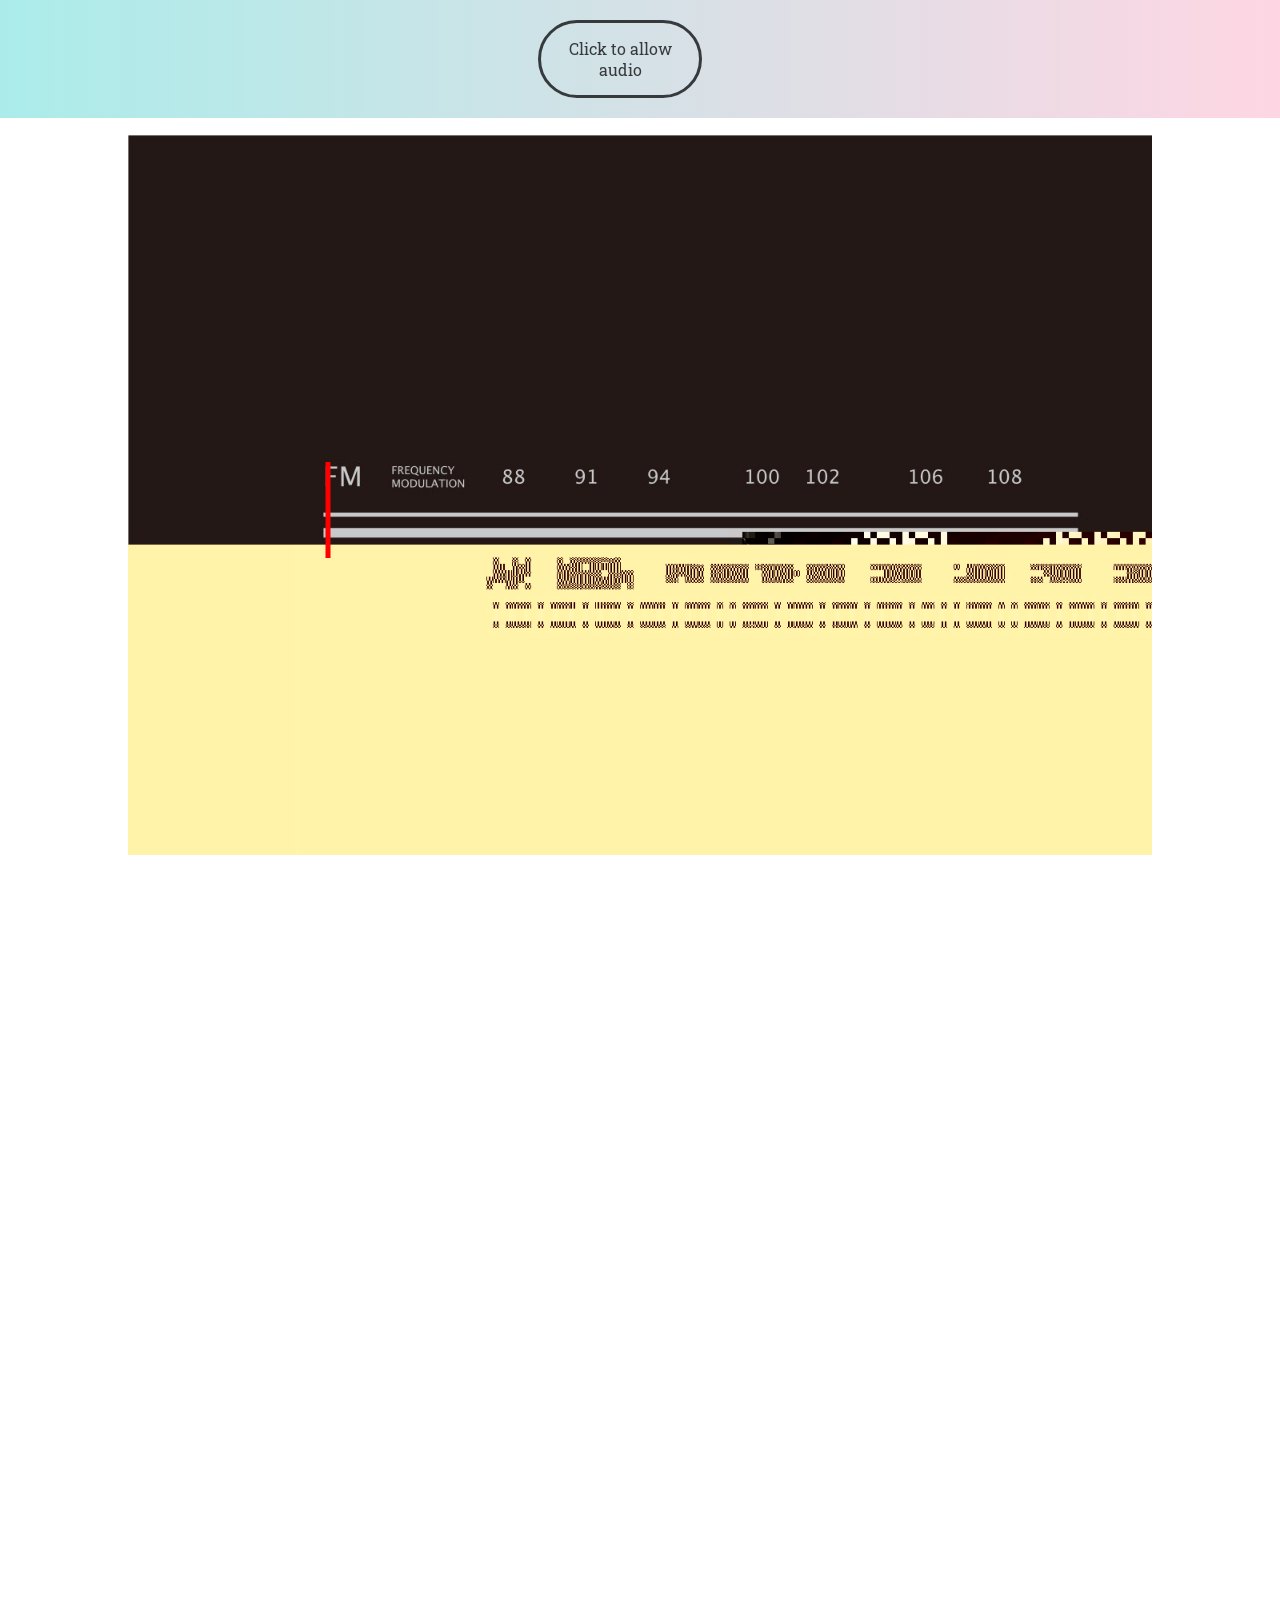
==== index.html @ 55a628fc "1 add padding; strong tips; exchange language" ====
<!DOCTYPE html>
<html lang="en">
<head>
    <meta charset="UTF-8">
    <meta name="viewport" content="width=device-width, initial-scale=1.0">
    <meta http-equiv="X-UA-Compatible" content="ie=edge">
    <script src="./js/main.js"></script>
    <script src="./js/paper-full.js"></script>
    <script src="./js/Tween.js"></script>
    <script src="./js/glitch-canvas-browser.js"></script>
    <script src="./js/howler.core.js"></script>
    <script src="https://code.jquery.com/jquery-3.4.1.js"
            integrity="sha256-WpOohJOqMqqyKL9FccASB9O0KwACQJpFTUBLTYOVvVU="
            crossorigin="anonymous"></script>
    <link href="https://fonts.googleapis.com/css?family=Roboto+Slab&display=swap" rel="stylesheet">
    <link rel="stylesheet" href="./css/style.css">
    <title>GlitchRadio</title>

</head>
<body>
    <div id="controller">
        <div id="btn1" class='btn'>Click to allow audio</div>
        <div id="btn2" class='btn'>English</div>
        <!--<p id="showFM"></p>-->
    </div>
    <div id="tip">
        scroll mouse to switch radio
        <div class="btn">Got it</div>
    </div>

</body>
</html>
---- css/style.css ----
body {
  font-family: 'Roboto Slab', serif;
  margin: 0;
  padding-left: 10%;
  padding-right: 10%;
  padding-bottom: 200vh;
  position: relative;
  color: #363A3D;
  max-width: 1440px;
  overflow: hidden;
}
#controller {
  width: 100%;
  background-image: linear-gradient(to right, #a8edea 0%, #fed6e3 100%);
  position: fixed;
  right: 0;
  top: 0vh;
  padding: 20px;
  text-align: center;
  z-index: 2;
}
#tip {
  width: 20vw;
  display: none;
  text-align: center;
  padding: 30px 20px;
  background-image: linear-gradient(to right, #a8edea 0%, #fed6e3 100%);
  border-radius: 5px;
  position: fixed;
  z-index: 3;
  top: 20vh;
  transform: translateX(50px);
}
#tip div {
  margin: 20px auto;
}
.btn {
  width: 8vw;
  text-align: center;
  padding: 15px;
  border: #363A3D 3px solid;
  border-radius: 50px;
  cursor: pointer;
}
.btn:hover {
  background-color: #363A3D;
  color: white;
}
#btn1 {
  margin: 0 auto;
  width: 10vw;
}
#btn2 {
  float: right;
  display: none;
}
#btn2:before {
  content: '🇨🇳 / 🇬🇧 ';
}
#paperCanvas {
  height: 100vh;
  position: fixed;
  top: 0vh;
  z-index: 1;
}
#bgImg {
  position: fixed;
  width: 80%;
  height: 80vh;
  top: 15vh;
}
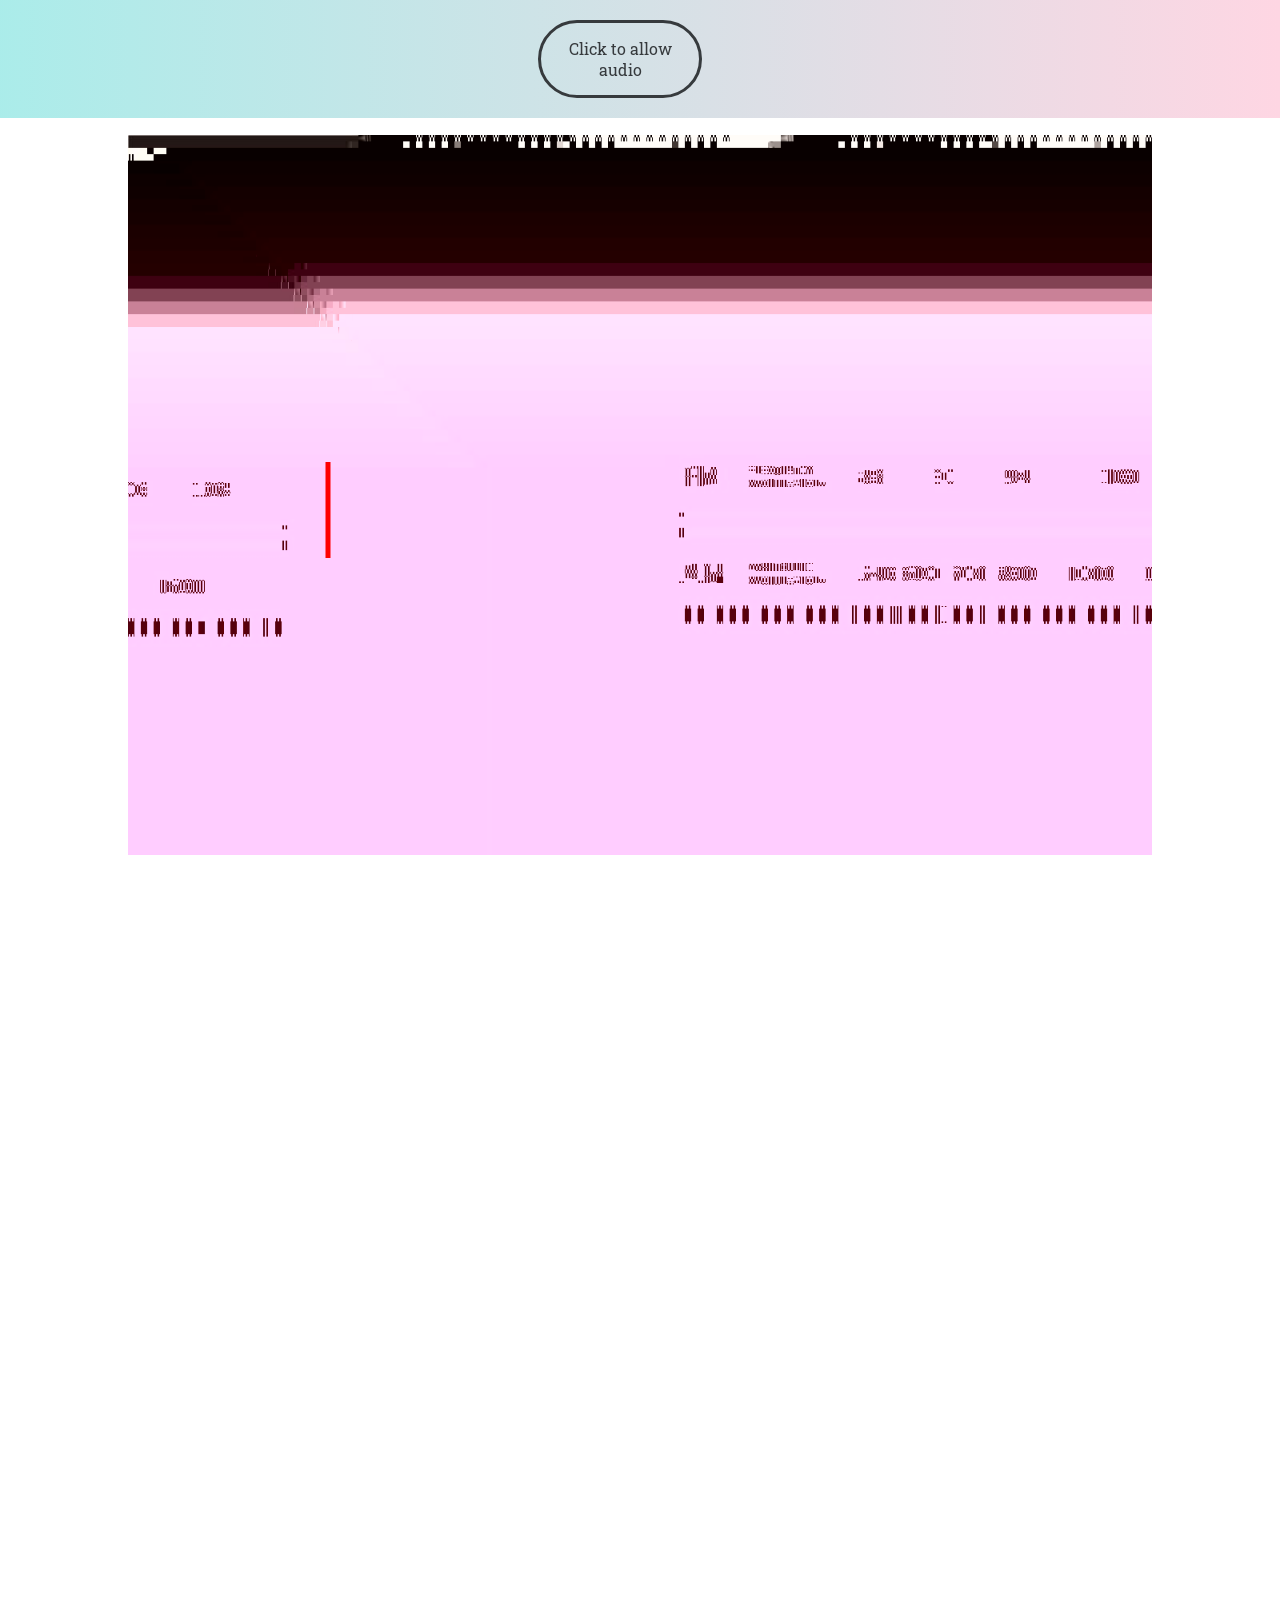
==== commit 9a24299f: "2 remove toggle language; add logo" ====
--- a/index.html
+++ b/index.html
@@ -18,9 +18,12 @@
 
 </head>
 <body>
+    <div id="logoBox">
+        <img id="logo" src="img/logoSmall.gif" alt="">
+    </div>
     <div id="controller">
         <div id="btn1" class='btn'>Click to allow audio</div>
-        <div id="btn2" class='btn'>English</div>
+        <!--<div id="btn2" class='btn'>English</div>-->
         <!--<p id="showFM"></p>-->
     </div>
     <div id="tip">
--- a/css/style.css
+++ b/css/style.css
@@ -8,6 +8,16 @@
   color: #363A3D;
   max-width: 1440px;
   overflow: hidden;
+}
+#logoBox {
+  position: fixed;
+  left: 0;
+  top: 0;
+  padding: 20px;
+  z-index: 1;
+}
+#logo {
+  width: 50%;
 }
 #controller {
   width: 100%;
@@ -69,3 +79,4 @@
   height: 80vh;
   top: 15vh;
 }
+/*# sourceMappingURL=style.css.map */
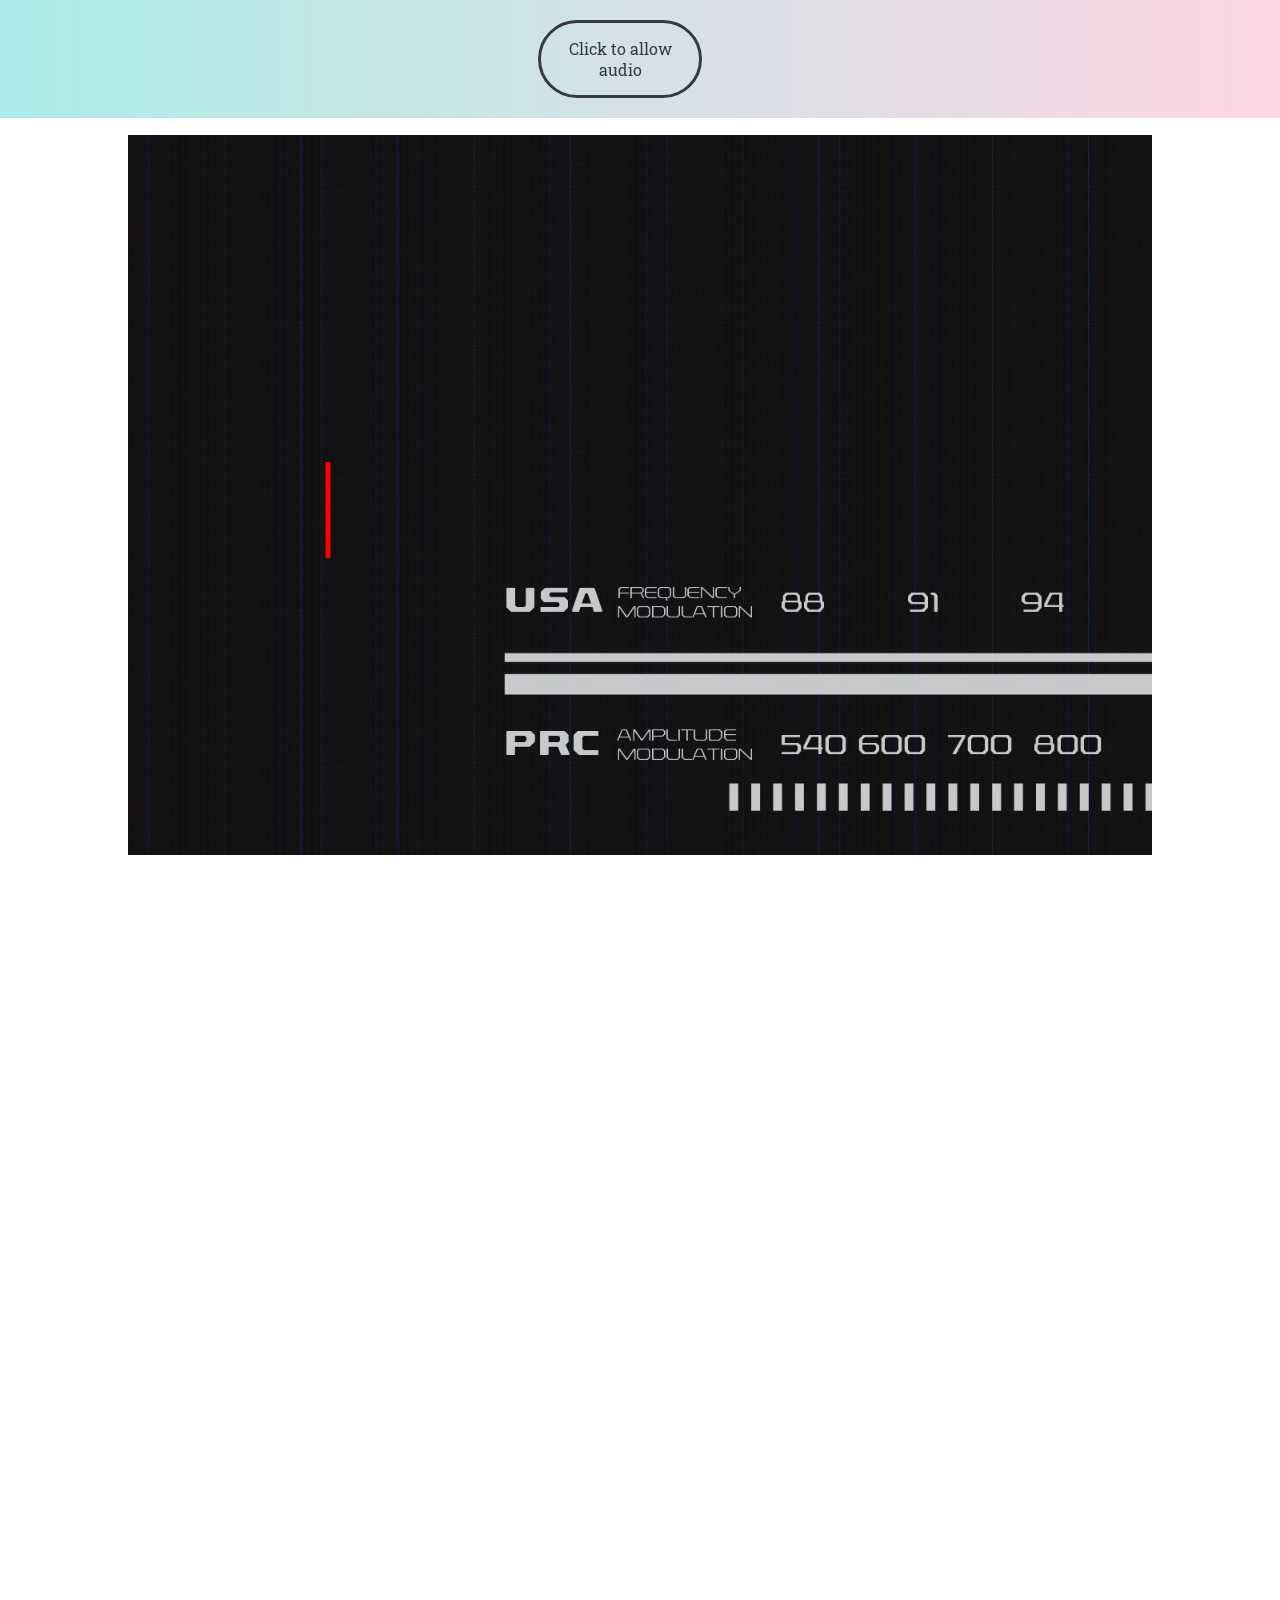
==== commit 5584ca7f: "s" ====
--- a/index.html
+++ b/index.html
@@ -14,7 +14,7 @@
             crossorigin="anonymous"></script>
     <link href="https://fonts.googleapis.com/css?family=Roboto+Slab&display=swap" rel="stylesheet">
     <link rel="stylesheet" href="./css/style.css">
-    <title>GlitchRadio</title>
+    <title>DeltaMirror</title>
 
 </head>
 <body>
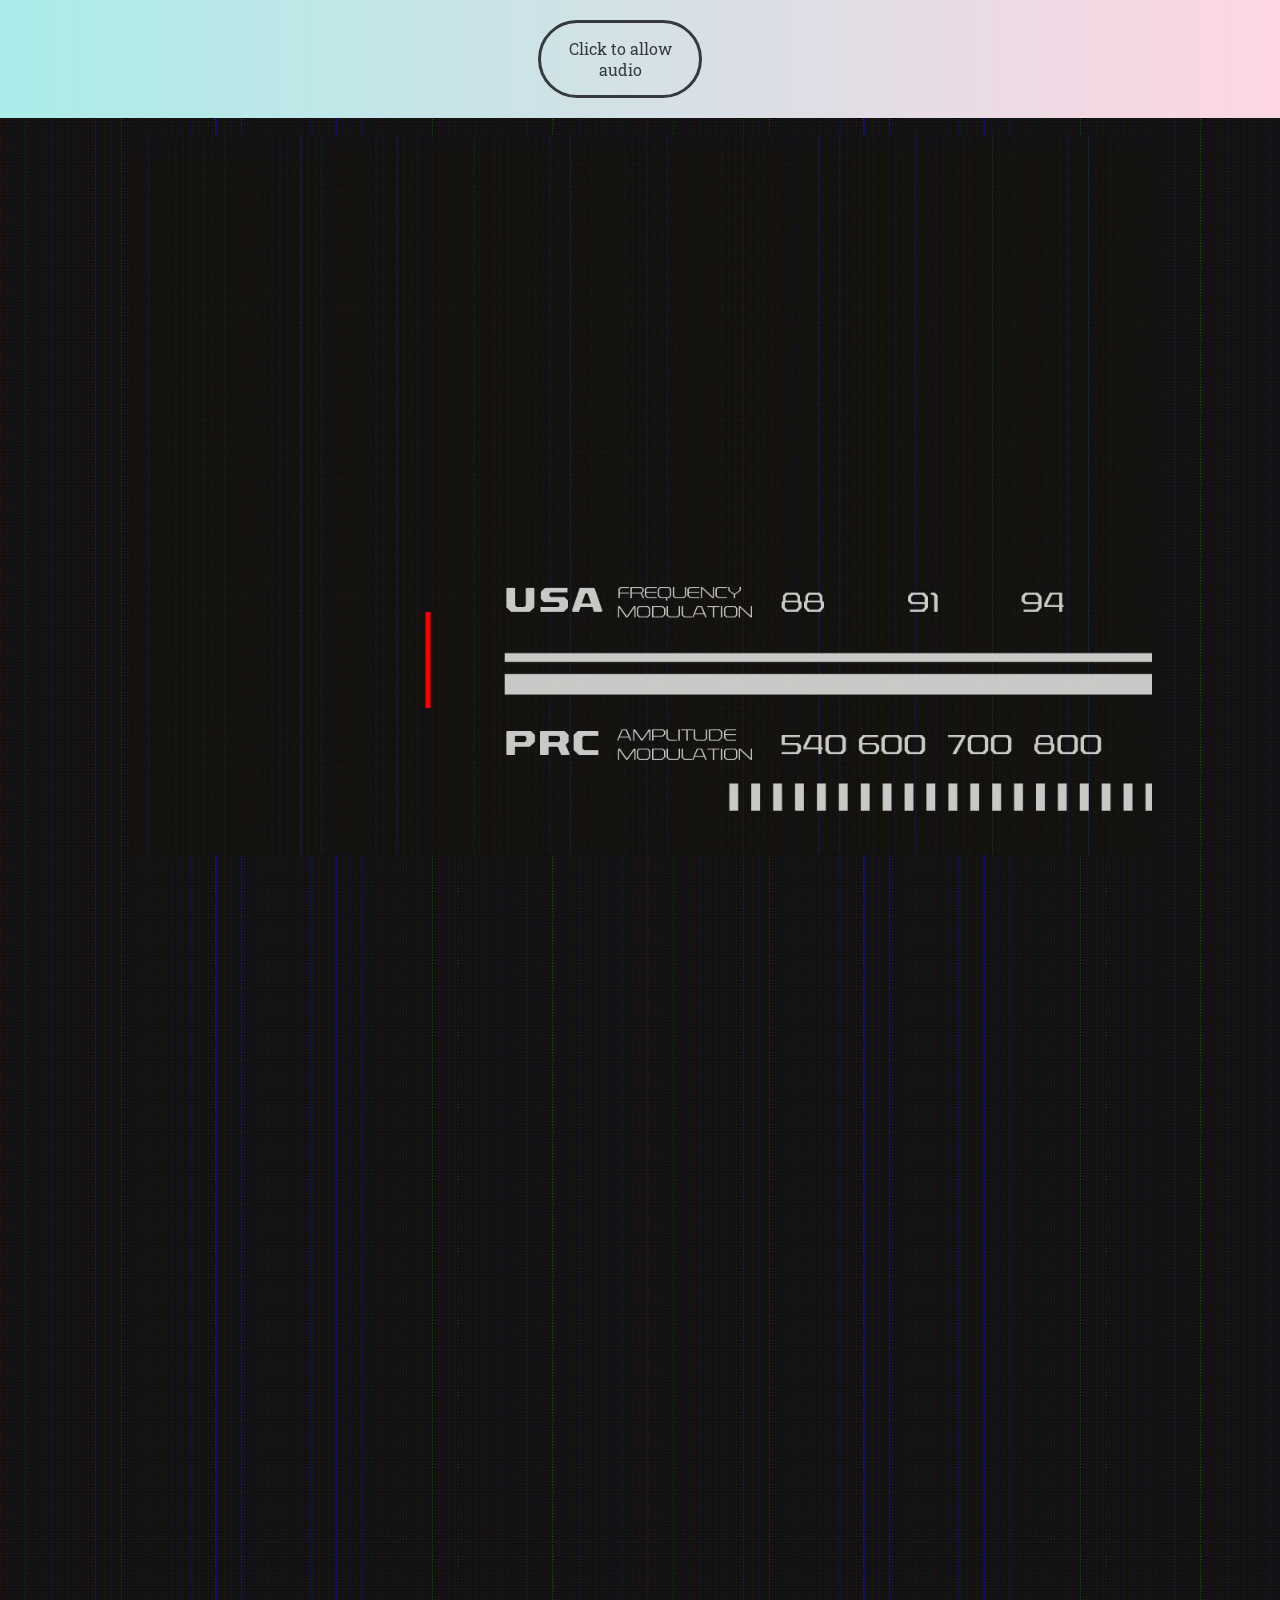
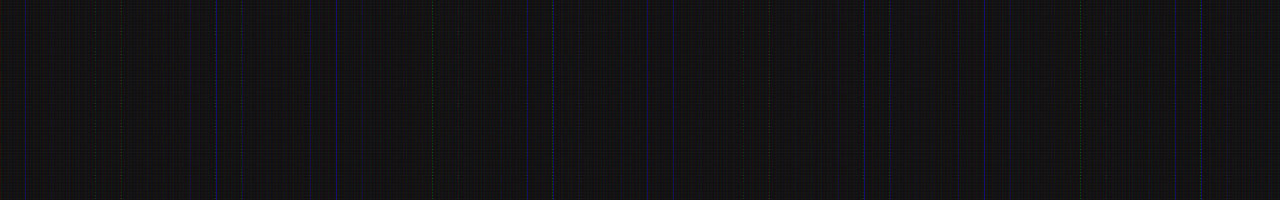
==== commit 07a3c1c5: "1 1" ====
--- a/index.html
+++ b/index.html
@@ -26,10 +26,10 @@
         <!--<div id="btn2" class='btn'>English</div>-->
         <!--<p id="showFM"></p>-->
     </div>
-    <div id="tip">
+    <!-- <div id="tip">
         scroll mouse to switch radio
         <div class="btn">Got it</div>
-    </div>
+    </div> -->
 
 </body>
 </html>
--- a/css/style.css
+++ b/css/style.css
@@ -8,6 +8,7 @@
   color: #363A3D;
   max-width: 1440px;
   overflow: hidden;
+  background-image: url('../img/bg.jpg');
 }
 #logoBox {
   position: fixed;
@@ -79,4 +80,3 @@
   height: 80vh;
   top: 15vh;
 }
-/*# sourceMappingURL=style.css.map */
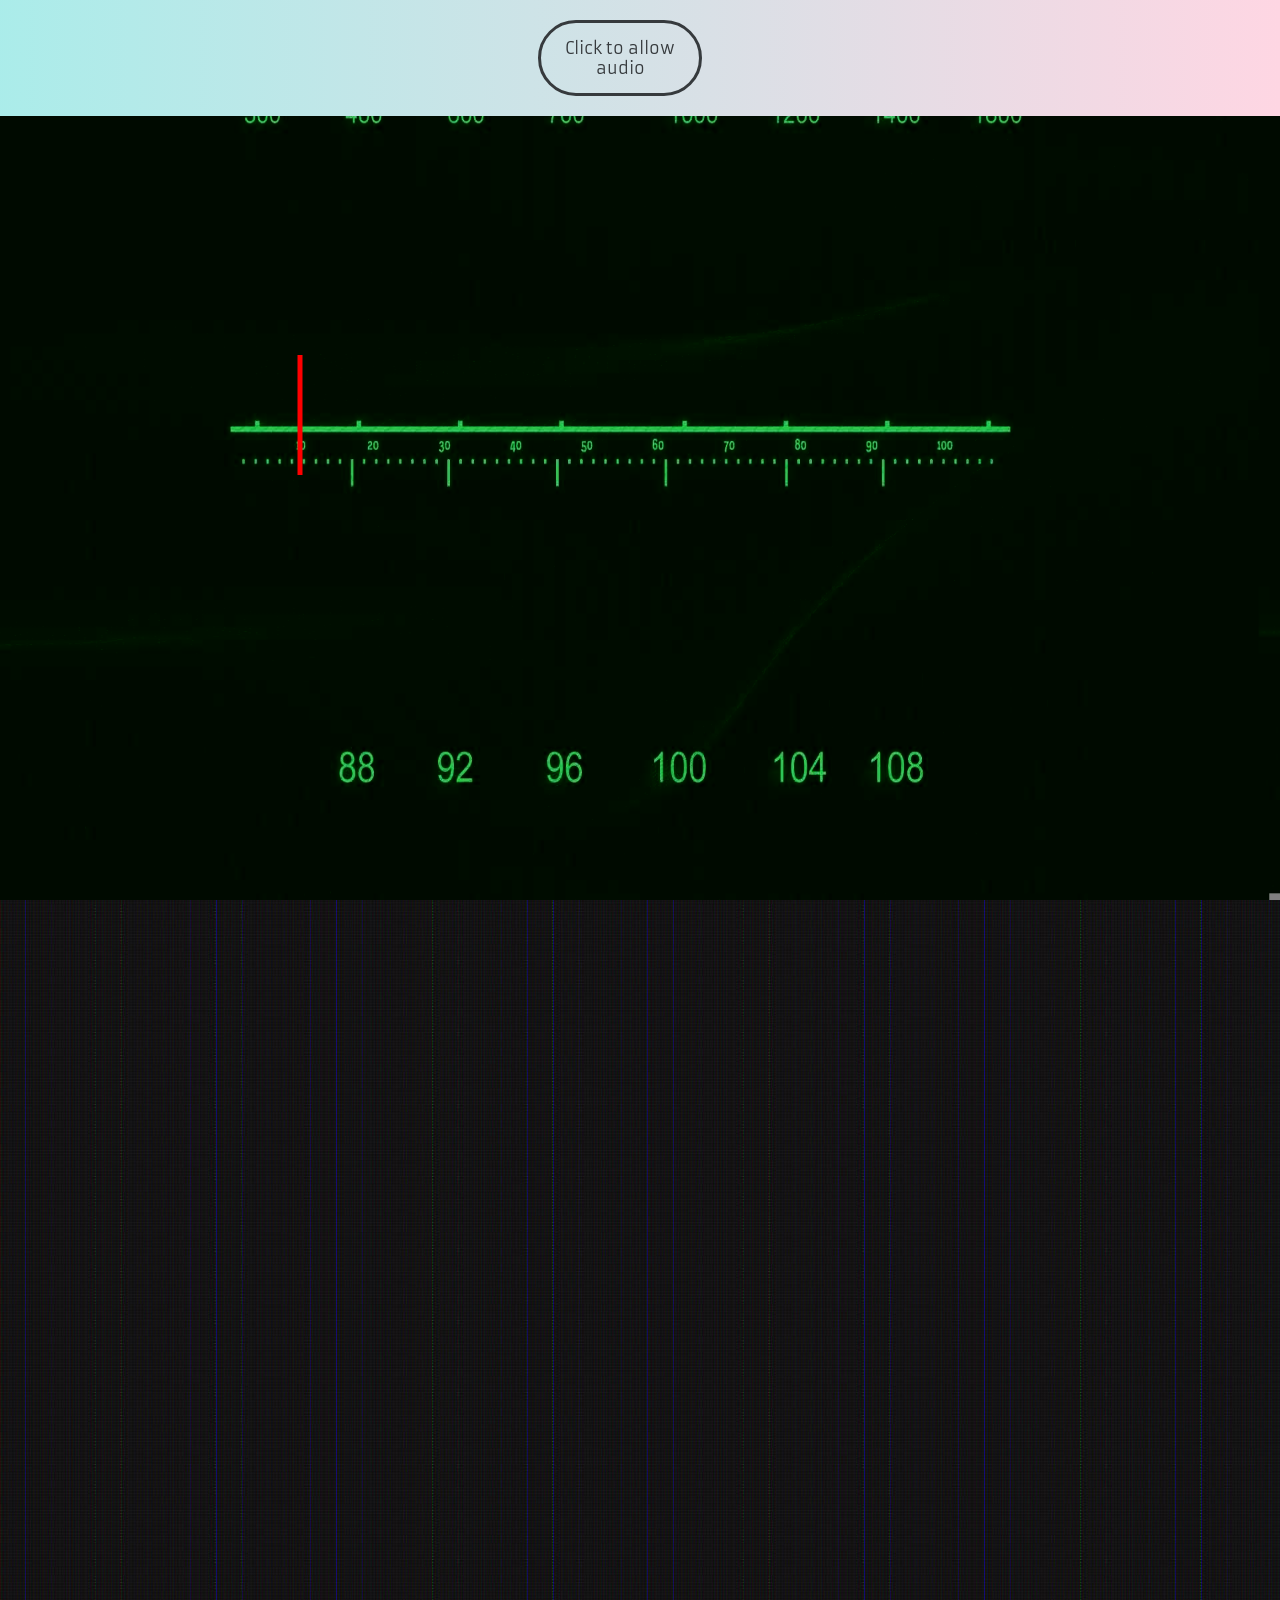
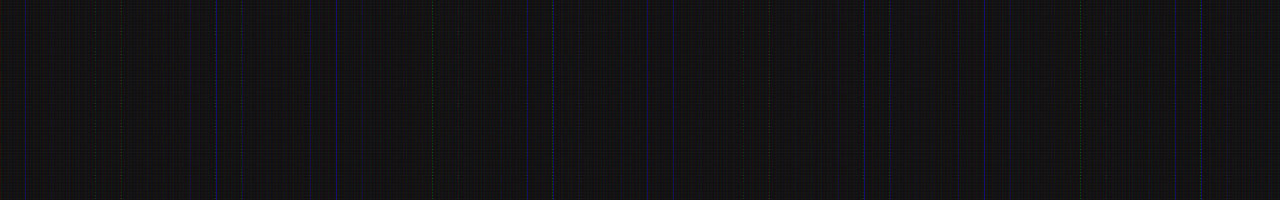
==== commit d62653b6: "Add files via upload" ====
--- a/index.html
+++ b/index.html
@@ -12,24 +12,28 @@
     <script src="https://code.jquery.com/jquery-3.4.1.js"
             integrity="sha256-WpOohJOqMqqyKL9FccASB9O0KwACQJpFTUBLTYOVvVU="
             crossorigin="anonymous"></script>
-    <link href="https://fonts.googleapis.com/css?family=Roboto+Slab&display=swap" rel="stylesheet">
+    <link href="https://fonts.googleapis.com/css?family=Armata&display=swap" rel="stylesheet">
     <link rel="stylesheet" href="./css/style.css">
     <title>DeltaMirror</title>
 
 </head>
 <body>
     <div id="logoBox">
-        <img id="logo" src="img/logoSmall.gif" alt="">
+        <!-- <img id="logo" src="img/logo.gif" alt=""> -->
+         ○ INFO
+    </div>
+    <div id="info">
+        <h1>DeltaMirror</h1>
+        <p>Desc</p>
+        <div class="btn">close</div>
+
     </div>
     <div id="controller">
         <div id="btn1" class='btn'>Click to allow audio</div>
         <!--<div id="btn2" class='btn'>English</div>-->
         <!--<p id="showFM"></p>-->
     </div>
-    <!-- <div id="tip">
-        scroll mouse to switch radio
-        <div class="btn">Got it</div>
-    </div> -->
+    
 
 </body>
 </html>
--- a/css/style.css
+++ b/css/style.css
@@ -1,21 +1,25 @@
 body {
-  font-family: 'Roboto Slab', serif;
+  font-family: 'Armata', sans-serif;
   margin: 0;
-  padding-left: 10%;
-  padding-right: 10%;
   padding-bottom: 200vh;
   position: relative;
   color: #363A3D;
-  max-width: 1440px;
+  max-width: 1980px;
+  width: 1980px;
   overflow: hidden;
   background-image: url('../img/bg.jpg');
 }
 #logoBox {
   position: fixed;
-  left: 0;
-  top: 0;
+  left: 10px;
+  top: 10px;
   padding: 20px;
-  z-index: 1;
+  z-index: 2;
+  color: white;
+  cursor: pointer;
+}
+#logoBox:hover {
+  color: red;
 }
 #logo {
   width: 50%;
@@ -30,20 +34,24 @@
   text-align: center;
   z-index: 2;
 }
-#tip {
-  width: 20vw;
+#info {
+  height: 100%;
+  width: 100%;
+  margin: 0;
   display: none;
   text-align: center;
   padding: 30px 20px;
-  background-image: linear-gradient(to right, #a8edea 0%, #fed6e3 100%);
+  background-image: linear-gradient(to right, #090a0a 0%, #000000 100%);
   border-radius: 5px;
   position: fixed;
   z-index: 3;
-  top: 20vh;
-  transform: translateX(50px);
+  color: white;
 }
-#tip div {
-  margin: 20px auto;
+#info h1 {
+  font-size: 5em;
+}
+#info .btn {
+  margin: 300px auto;
 }
 .btn {
   width: 8vw;
@@ -69,6 +77,7 @@
   content: '🇨🇳 / 🇬🇧 ';
 }
 #paperCanvas {
+  width: 100vw;
   height: 100vh;
   position: fixed;
   top: 0vh;
@@ -76,7 +85,6 @@
 }
 #bgImg {
   position: fixed;
-  width: 80%;
-  height: 80vh;
-  top: 15vh;
+  width: 100%;
+  height: 100vh;
 }
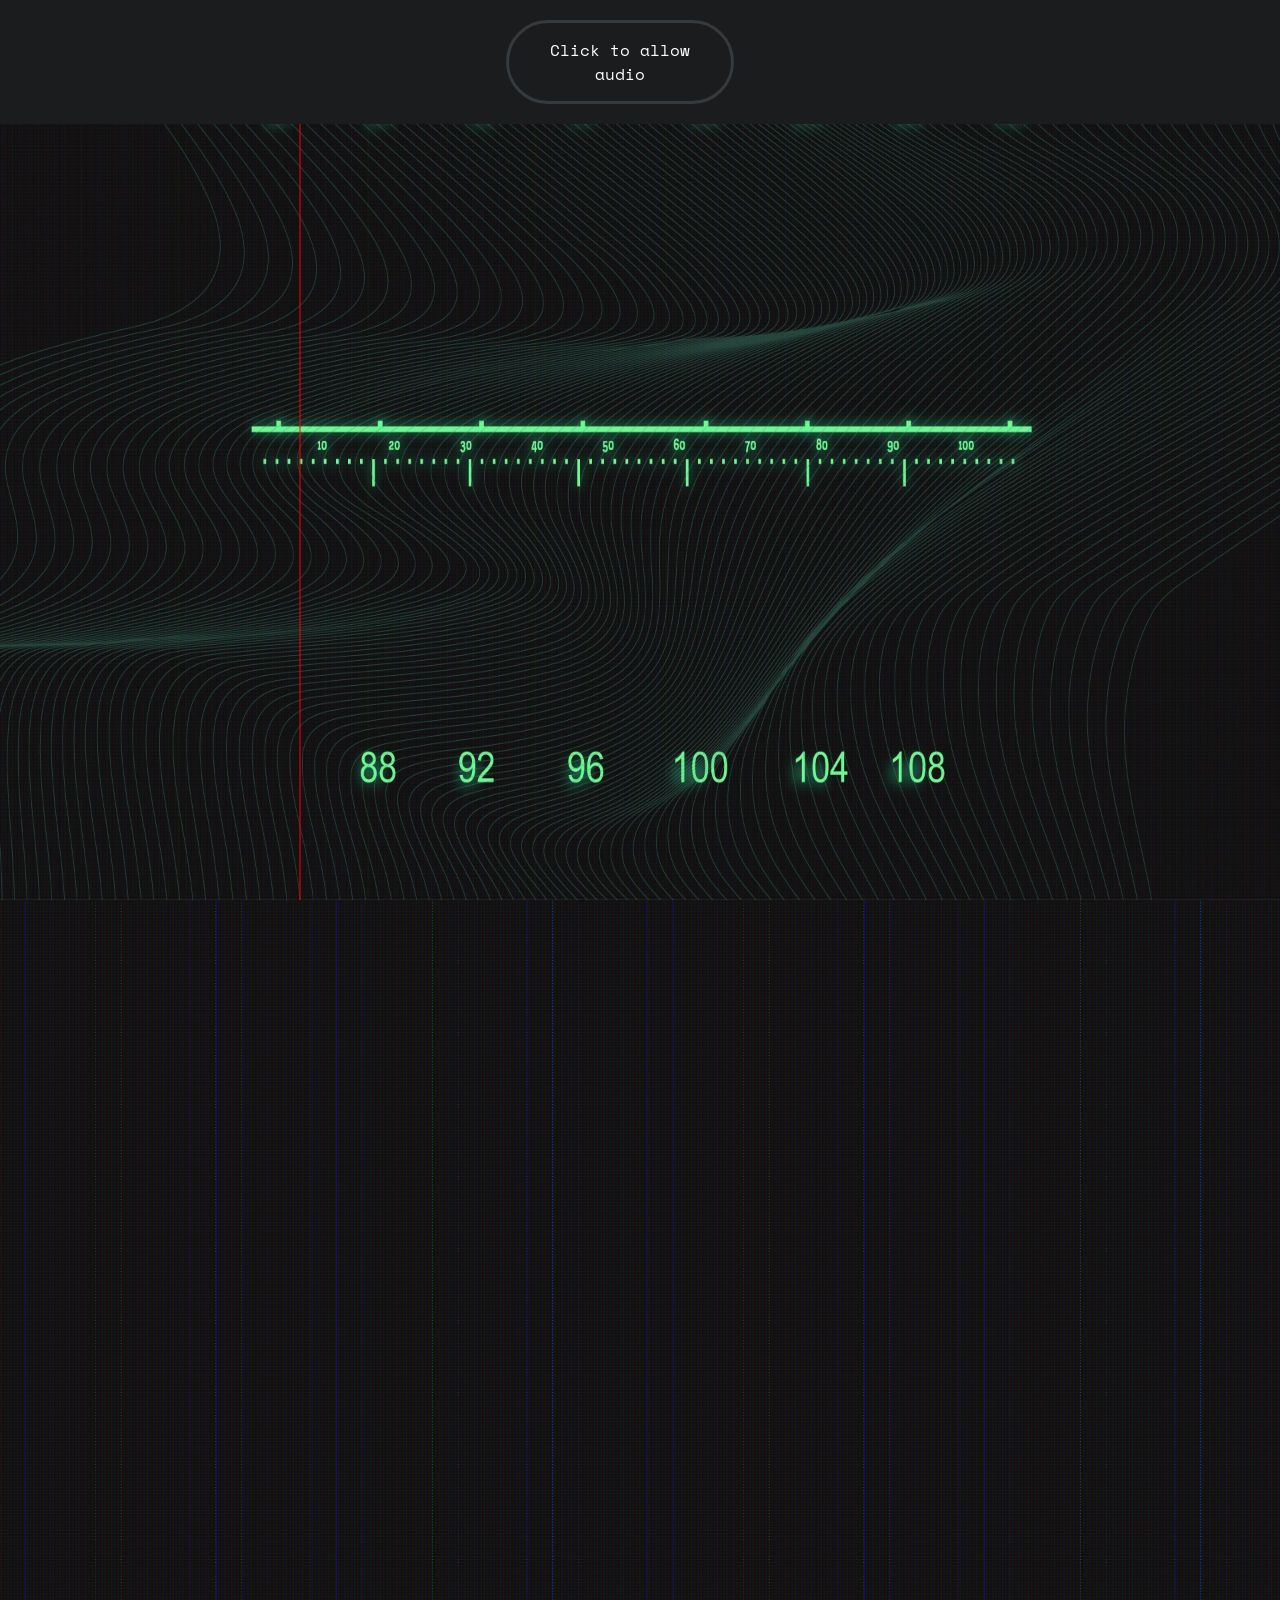
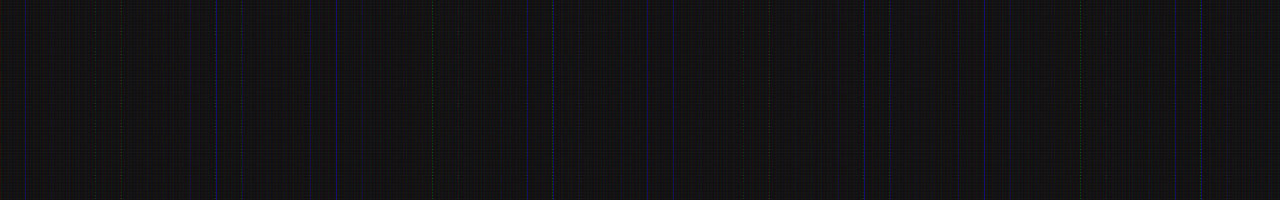
==== commit 45e18aba: "Add files via upload" ====
--- a/index.html
+++ b/index.html
@@ -12,19 +12,19 @@
     <script src="https://code.jquery.com/jquery-3.4.1.js"
             integrity="sha256-WpOohJOqMqqyKL9FccASB9O0KwACQJpFTUBLTYOVvVU="
             crossorigin="anonymous"></script>
-    <link href="https://fonts.googleapis.com/css?family=Armata&display=swap" rel="stylesheet">
+            <link href="https://fonts.googleapis.com/css?family=Space+Mono&display=swap" rel="stylesheet">
     <link rel="stylesheet" href="./css/style.css">
     <title>DeltaMirror</title>
 
 </head>
 <body>
     <div id="logoBox">
-        <!-- <img id="logo" src="img/logo.gif" alt=""> -->
          ○ INFO
     </div>
     <div id="info">
-        <h1>DeltaMirror</h1>
-        <p>Desc</p>
+        <img id="logo" src="img/logo.gif" alt="">
+
+        <p>Embodied the narrative of Aldous Huxley’s <i>Brave New World</i> in a modern context, <i>Delta Mirror</i> is an underground radio station that broadcasts the millennials' mutated life experiences from both America and China - the two seemingly polarised societies but yet both are heading toward <i>Brave New World</i> in a rather similar approach.</p>
         <div class="btn">close</div>
 
     </div>
--- a/css/style.css
+++ b/css/style.css
@@ -1,9 +1,9 @@
 body {
-  font-family: 'Armata', sans-serif;
+  font-family: 'Space Mono', monospace;
   margin: 0;
   padding-bottom: 200vh;
   position: relative;
-  color: #363A3D;
+  color: white;
   max-width: 1980px;
   width: 1980px;
   overflow: hidden;
@@ -21,12 +21,9 @@
 #logoBox:hover {
   color: red;
 }
-#logo {
-  width: 50%;
-}
 #controller {
   width: 100%;
-  background-image: linear-gradient(to right, #a8edea 0%, #fed6e3 100%);
+  background-color: #1b1c1d;
   position: fixed;
   right: 0;
   top: 0vh;
@@ -37,21 +34,29 @@
 #info {
   height: 100%;
   width: 100%;
-  margin: 0;
+  margin: auto auto;
   display: none;
   text-align: center;
   padding: 30px 20px;
-  background-image: linear-gradient(to right, #090a0a 0%, #000000 100%);
+  background-color: rgba(0, 0, 0, 0.8);
   border-radius: 5px;
   position: fixed;
   z-index: 3;
   color: white;
 }
-#info h1 {
-  font-size: 5em;
+#info p {
+  width: 600px;
+  text-align: left;
+  margin: 50px auto;
+  line-height: 30px;
+  font-size: 14pt;
+}
+#info #logo {
+  margin-top: 13%;
+  font-size: 4em;
 }
 #info .btn {
-  margin: 300px auto;
+  margin: 0px auto;
 }
 .btn {
   width: 8vw;
@@ -67,7 +72,7 @@
 }
 #btn1 {
   margin: 0 auto;
-  width: 10vw;
+  width: 15vw;
 }
 #btn2 {
   float: right;
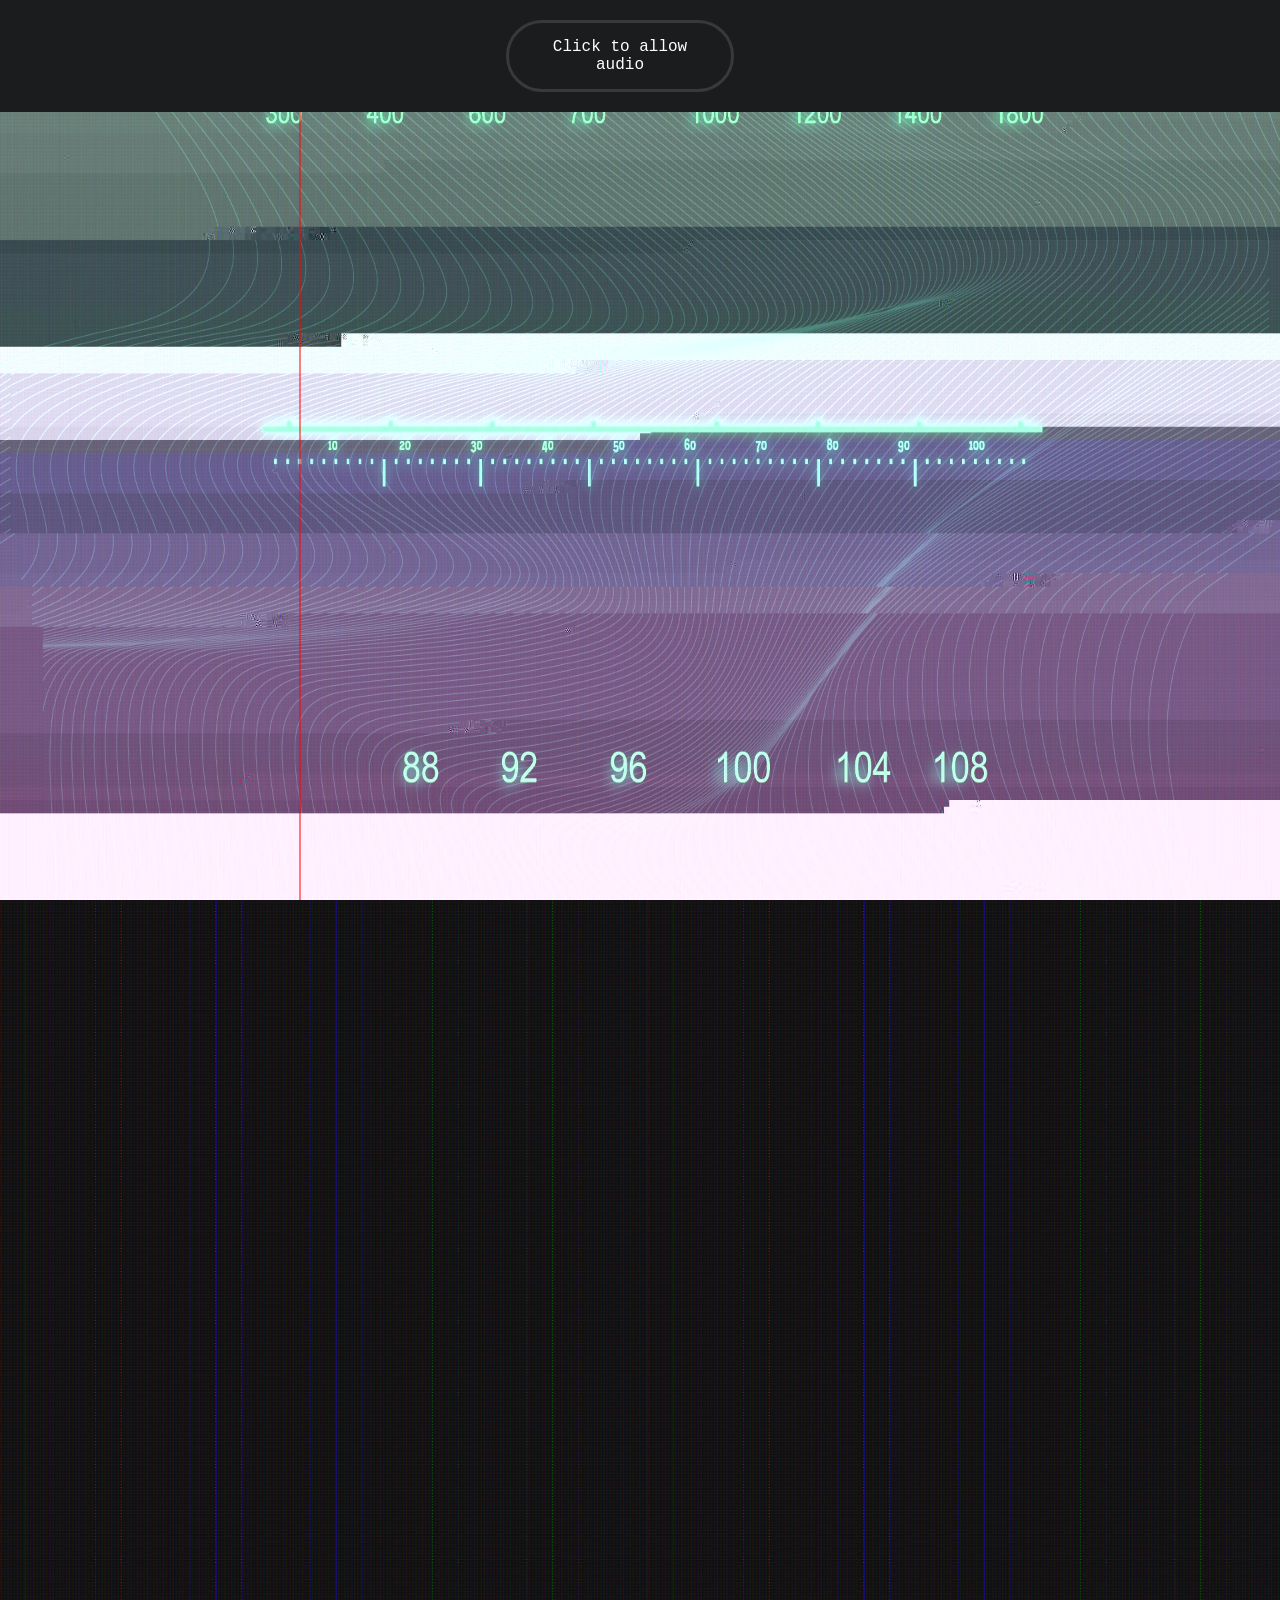
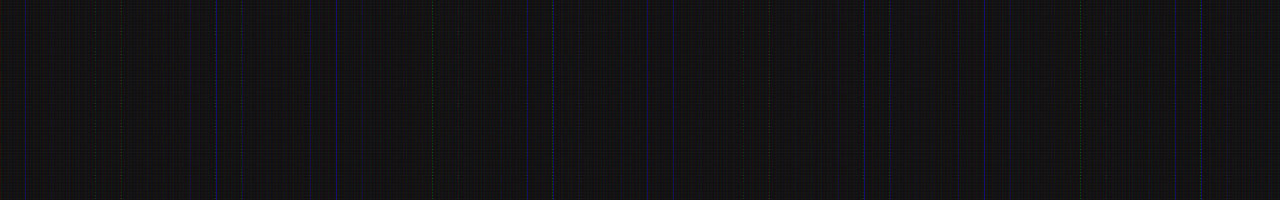
==== commit 50e69165: "1 1" ====
--- a/index.html
+++ b/index.html
@@ -9,17 +9,14 @@
     <script src="./js/Tween.js"></script>
     <script src="./js/glitch-canvas-browser.js"></script>
     <script src="./js/howler.core.js"></script>
-    <script src="https://code.jquery.com/jquery-3.4.1.js"
-            integrity="sha256-WpOohJOqMqqyKL9FccASB9O0KwACQJpFTUBLTYOVvVU="
-            crossorigin="anonymous"></script>
-            <link href="https://fonts.googleapis.com/css?family=Space+Mono&display=swap" rel="stylesheet">
+    <link href="https://fonts.googleapis.com/css?family=Adamina&display=swap" rel="stylesheet">
     <link rel="stylesheet" href="./css/style.css">
     <title>DeltaMirror</title>
 
 </head>
 <body>
     <div id="logoBox">
-         ○ INFO
+         ○ info
     </div>
     <div id="info">
         <img id="logo" src="img/logo.gif" alt="">
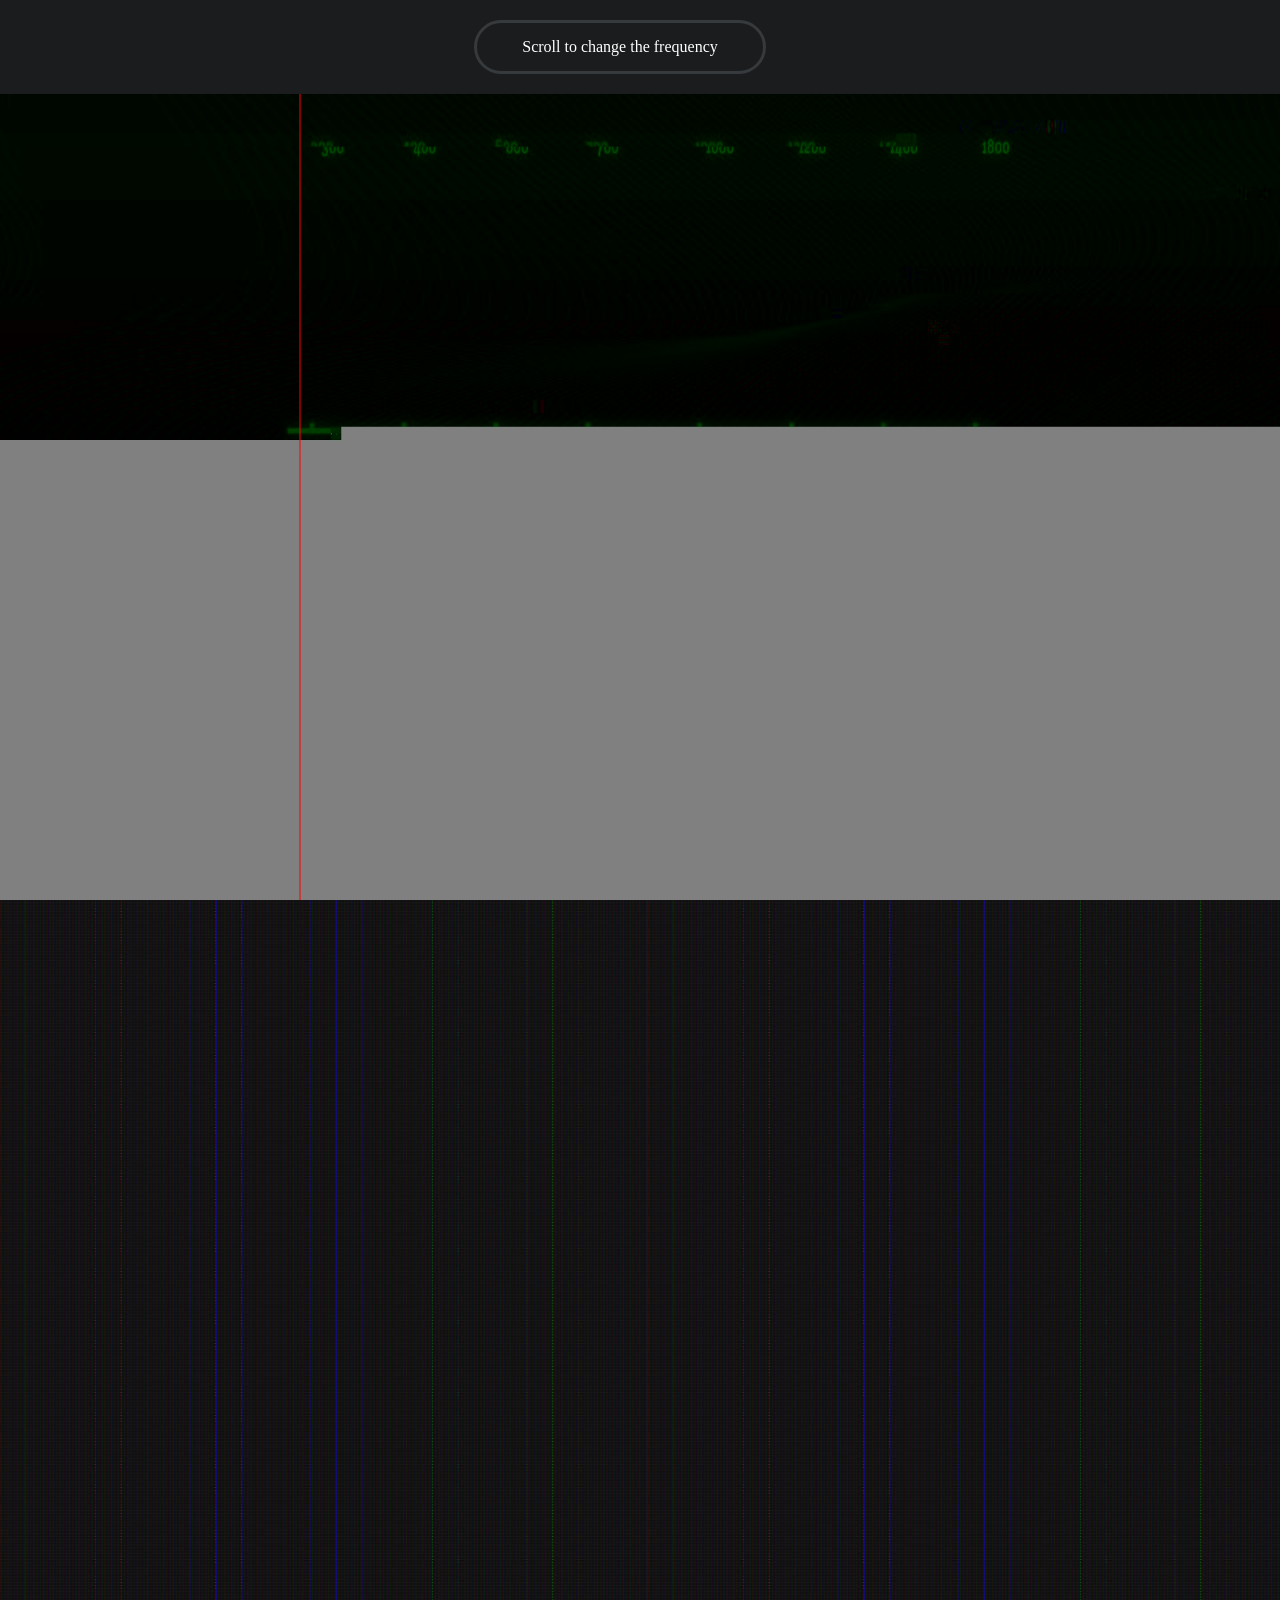
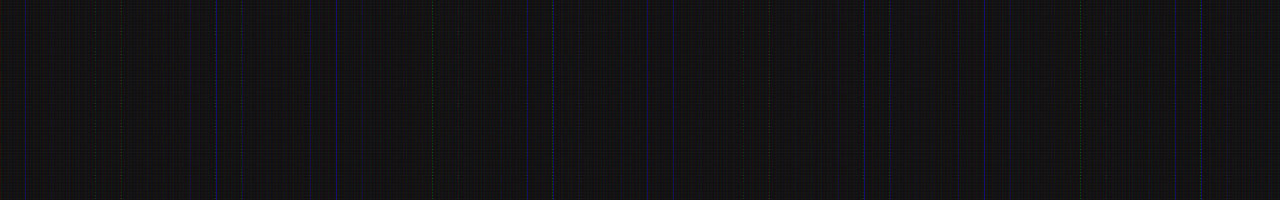
==== commit 0e13933c: "add recording 2" ====
--- a/index.html
+++ b/index.html
@@ -26,7 +26,7 @@
 
     </div>
     <div id="controller">
-        <div id="btn1" class='btn'>Click to allow audio</div>
+        <div id="btn1" class='btn'>Scroll to change the frequency</div>
         <!--<div id="btn2" class='btn'>English</div>-->
         <!--<p id="showFM"></p>-->
     </div>
--- a/css/style.css
+++ b/css/style.css
@@ -1,5 +1,5 @@
 body {
-  font-family: 'Space Mono', monospace;
+  font-family: 'Adamina', serif;
   margin: 0;
   padding-bottom: 200vh;
   position: relative;
@@ -52,7 +52,7 @@
   font-size: 14pt;
 }
 #info #logo {
-  margin-top: 13%;
+  margin-top: 10%;
   font-size: 4em;
 }
 #info .btn {
@@ -72,7 +72,7 @@
 }
 #btn1 {
   margin: 0 auto;
-  width: 15vw;
+  width: 20vw;
 }
 #btn2 {
   float: right;
